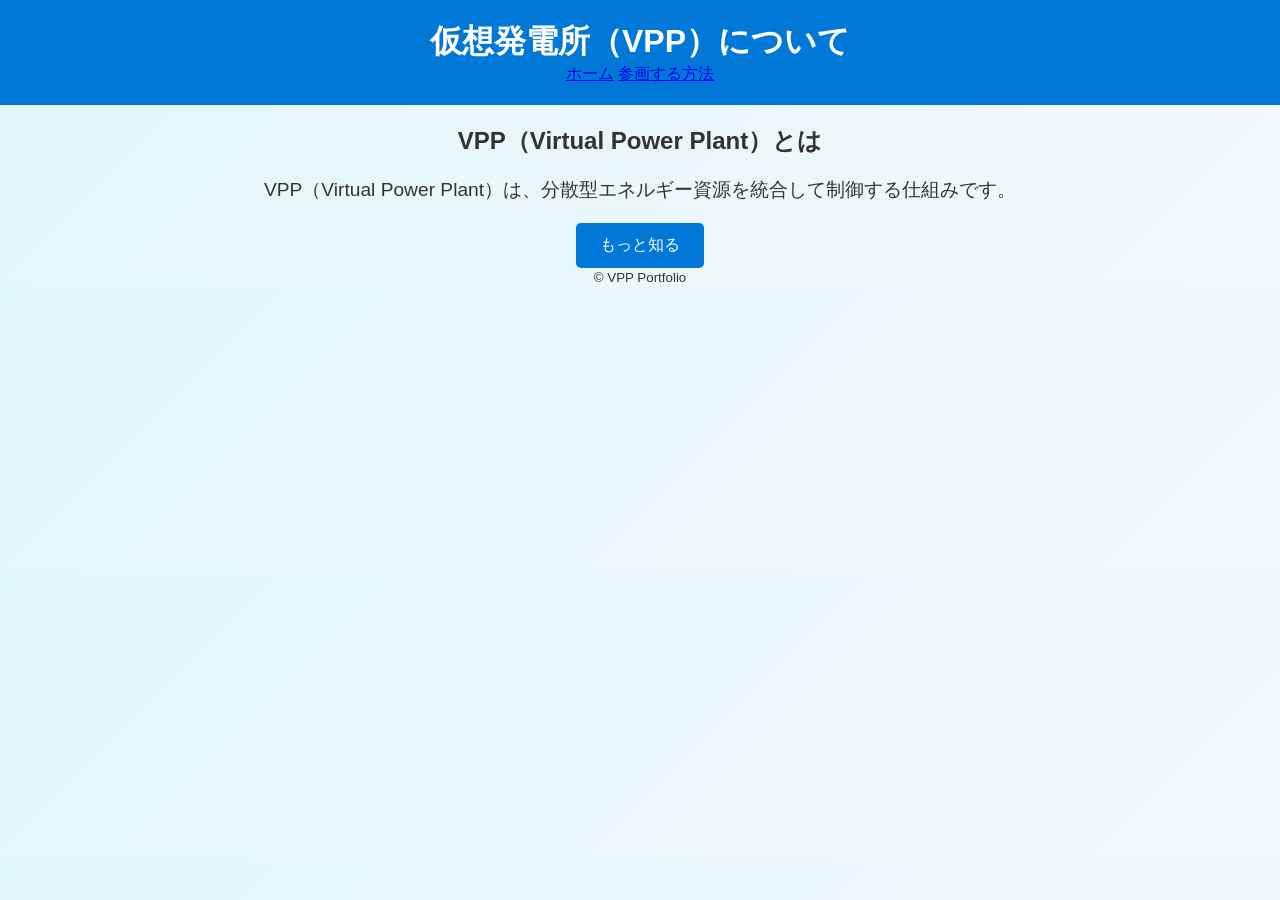
==== index.html @ a4940617 "Revise index.html for improved structure and SEO Updated the structure and content of the index.html" ====
<!DOCTYPE html>
<html lang="ja">
<head>
  <meta charset="UTF-8" />
  <meta name="viewport" content="width=device-width, initial-scale=1.0" />

  <title>VPPとは？｜仮想発電所（Virtual Power Plant）の概要</title>
  <meta name="description" content="VPP（仮想発電所）は分散型エネルギー資源を統合・制御し、再生可能エネルギーの活用を促進する仕組みです。概要をわかりやすく紹介します。" />

  <link rel="stylesheet" href="style.css" />

  <!-- OGP（SNS共有での見栄え：SEO/UXに寄与） -->
  <meta property="og:title" content="VPPとは？｜仮想発電所（Virtual Power Plant）の概要" />
  <meta property="og:description" content="VPP（仮想発電所）は分散型エネルギー資源を統合・制御する仕組みです。" />
  <meta property="og:type" content="website" />
</head>

<body>
  <header class="site-header">
    <h1>仮想発電所（VPP）について</h1>
    <nav class="site-nav" aria-label="グローバルナビゲーション">
      <a href="index.html" aria-current="page">ホーム</a>
      <a href="join.html">参画する方法</a>
    </nav>
  </header>

  <main class="container">
    <section class="card">
      <h2>VPP（Virtual Power Plant）とは</h2>
      <p>VPP（Virtual Power Plant）は、分散型エネルギー資源を統合して制御する仕組みです。</p>
      <button id="learnMoreBtn" type="button">もっと知る</button>
    </section>
  </main>

  <footer class="site-footer">
    <small>© VPP Portfolio</small>
  </footer>

  <script src="script.js" defer></script>
</body>
</html>
---- style.css ----
body {
  font-family: 'Roboto', sans-serif;
  margin: 0;
  padding: 0;
  background: linear-gradient(135deg, #e0f7fa, #f4f8fb);
  color: #333;
  text-align: center;
}

header {
  background-color: #0078d7;
  color: white;
  padding: 20px;
}

h1 {
  margin: 0;
  font-size: 2em;
  animation: fadeIn 1.5s ease-in-out;
}

.content {
  max-width: 900px;
  margin: 0 auto;
  padding: 20px;
}

p {
  font-size: 1.2em;
  margin: 20px;
  animation: fadeIn 2s ease-in-out;
}

img {
  margin: 20px auto;
  display: block;
  max-width: 80%;
  height: auto;
  border-radius: 10px;
  box-shadow: 0 4px 8px rgba(0,0,0,0.2);
  animation: fadeIn 2.5s ease-in-out;
}

button {
  padding: 12px 24px;
  background-color: #0078d7;
  color: white;
  border: none;
  border-radius: 5px;
  font-size: 1em;
  cursor: pointer;
  transition: background-color 0.3s ease, transform 0.3s ease;
  animation: fadeIn 3s ease-in-out;
}

button:hover {
  background-color: #005fa3;
  transform: scale(1.05);
}

/* ✅ フェードインアニメーション */
@keyframes fadeIn {
  from { opacity: 0; transform: translateY(20px); }
  to { opacity: 1; transform: translateY(0); }
}

/* ✅ レスポンシブ対応 */
@media (max-width: 768px) {
  h1 { font-size: 1.5em; }
  p { font-size: 1em; }
  button { width: 80%; font-size: 1em; }
}

@media (max-width: 480px) {
  h1 { font-size: 1.2em; }
  p { font-size: 0.95em; }
}
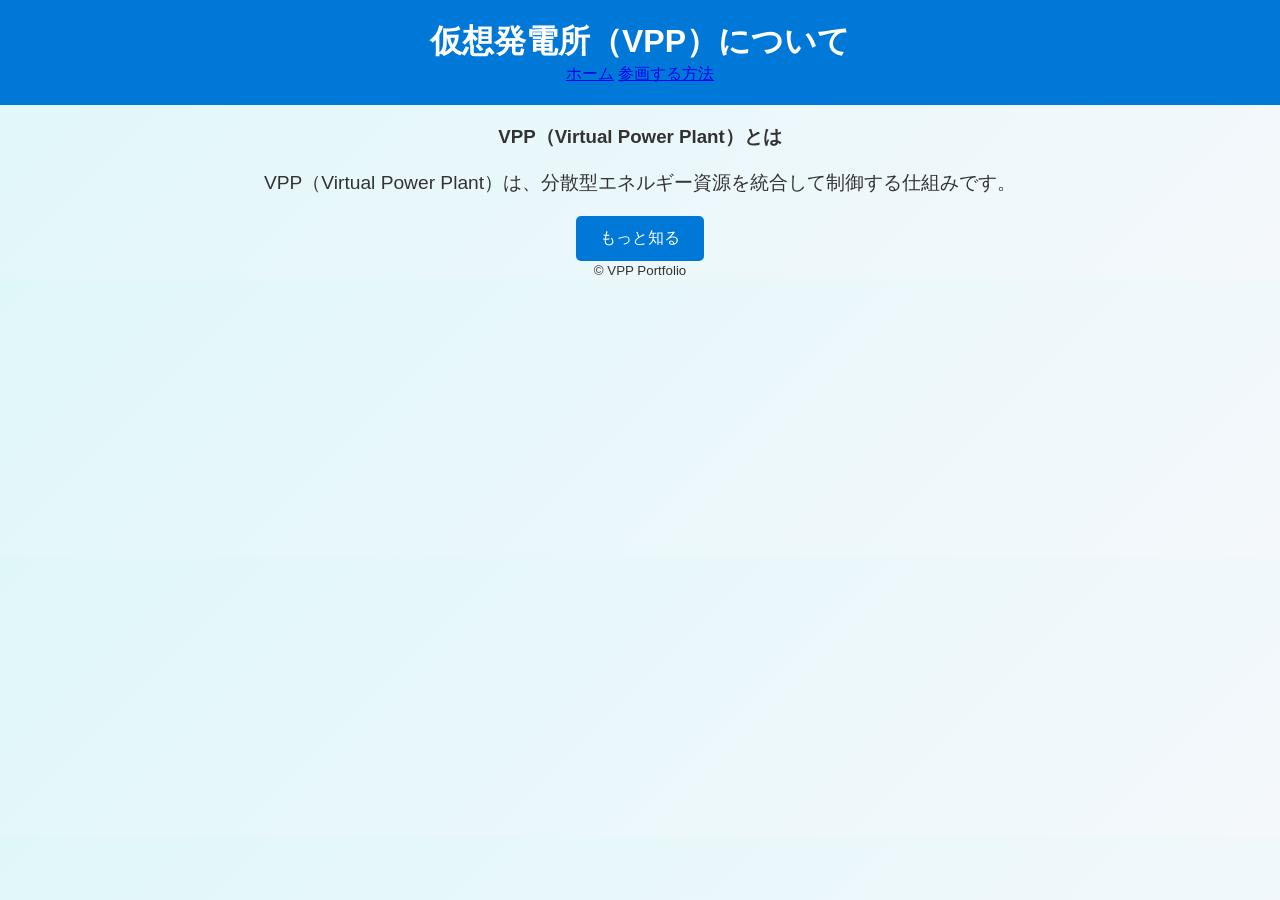
==== commit 480bc6b9: "Fix HTML structure and update section headings" ====
--- a/index.html
+++ b/index.html
@@ -26,7 +26,7 @@
 
   <main class="container">
     <section class="card">
-      <h2>VPP（Virtual Power Plant）とは</h2>
+      <h3>VPP（Virtual Power Plant）とは</h3>
       <p>VPP（Virtual Power Plant）は、分散型エネルギー資源を統合して制御する仕組みです。</p>
       <button id="learnMoreBtn" type="button">もっと知る</button>
     </section>
@@ -39,3 +39,4 @@
   <script src="script.js" defer></script>
 </body>
 </html>
+
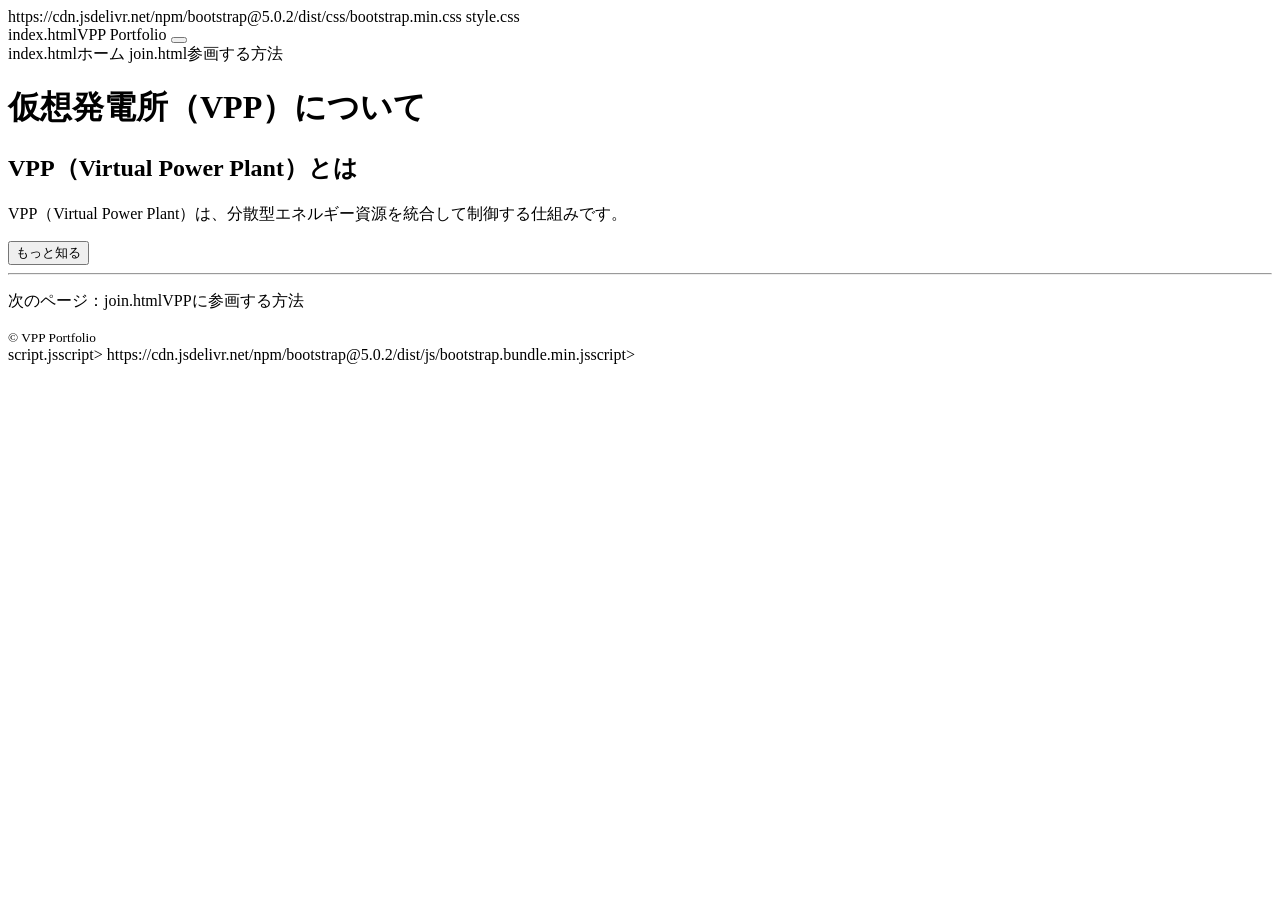
==== commit d7600f77: "Refactor index.html to use Bootstrap framework Updated HTML structure to include Bootstrap for styli" ====
--- a/index.html
+++ b/index.html
@@ -2,41 +2,75 @@
 <html lang="ja">
 <head>
   <meta charset="UTF-8" />
-  <meta name="viewport" content="width=device-width, initial-scale=1.0" />
+  <meta name="viewport" content="width=device-width, initial-scale=1" />
 
   <title>VPPとは？｜仮想発電所（Virtual Power Plant）の概要</title>
   <meta name="description" content="VPP（仮想発電所）は分散型エネルギー資源を統合・制御し、再生可能エネルギーの活用を促進する仕組みです。概要をわかりやすく紹介します。" />
 
-  <link rel="stylesheet" href="style.css" />
+  <!-- Bootstrap CSS（CDN） -->
+  https://cdn.jsdelivr.net/npm/bootstrap@5.0.2/dist/css/bootstrap.min.css <!--  -->
 
-  <!-- OGP（SNS共有での見栄え：SEO/UXに寄与） -->
+  <!-- Custom CSS（最小限の上書き用） -->
+  style.css
+
+  <!-- OGP（SNS用宣言） -->
   <meta property="og:title" content="VPPとは？｜仮想発電所（Virtual Power Plant）の概要" />
   <meta property="og:description" content="VPP（仮想発電所）は分散型エネルギー資源を統合・制御する仕組みです。" />
   <meta property="og:type" content="website" />
 </head>
 
 <body>
-  <header class="site-header">
-    <h1>仮想発電所（VPP）について</h1>
-    <nav class="site-nav" aria-label="グローバルナビゲーション">
-      <a href="index.html" aria-current="page">ホーム</a>
-      <a href="join.html">参画する方法</a>
-    </nav>
-  </header>
+  <!-- Navbar（Bootstrapでレスポンシブ対応） -->
+  <nav class="navbar navbar-expand-sm navbar-dark bg-primary">
+    <div class="container">
+      index.htmlVPP Portfolio</a>
+      <button class="navbar-toggler" type="button" data-bs-toggle="collapse" data-bs-target="#navMenu"
+              aria-controls="navMenu" aria-expanded="false" aria-label="ナビゲーション切替">
+        <span class="navbar-toggler-icon"></span>
+      </button>
 
-  <main class="container">
-    <section class="card">
-      <h3>VPP（Virtual Power Plant）とは</h3>
-      <p>VPP（Virtual Power Plant）は、分散型エネルギー資源を統合して制御する仕組みです。</p>
-      <button id="learnMoreBtn" type="button">もっと知る</button>
-    </section>
+      <div class="collapse navbar-collapse" id="navMenu">
+        <div class="navbar-nav ms-auto">
+          index.htmlホーム</a>
+          join.html参画する方法</a>
+        </div>
+      </div>
+    </div>
+  </nav>
+
+  <main class="container my-4">
+    <div class="row justify-content-center">
+      <div class="col-12 col-lg-9">
+        <div class="card shadow-sm">
+          <div class="card-body p-4">
+            <h1 class="h3 mb-3">仮想発電所（VPP）について</h1>
+
+            <h2 class="h5">VPP（Virtual Power Plant）とは</h2>
+            <p class="mb-3">
+              VPP（Virtual Power Plant）は、分散型エネルギー資源を統合して制御する仕組みです。
+            </p>
+
+            <button id="learnMoreBtn" type="button" class="btn btn-primary">
+              もっと知る
+            </button>
+
+            <hr class="my-4" />
+            <p class="text-muted mb-0">
+              次のページ：join.htmlVPPに参画する方法</a>
+            </p>
+          </div>
+        </div>
+      </div>
+    </div>
   </main>
 
-  <footer class="site-footer">
+  <footer class="py-4 text-center text-muted">
     <small>© VPP Portfolio</small>
   </footer>
 
-  <script src="script.js" defer></script>
+  script.jsscript>
+
+  <!-- Bootstrap JS Bundle（Popper含む） -->
+  https://cdn.jsdelivr.net/npm/bootstrap@5.0.2/dist/js/bootstrap.bundle.min.jsscript> <!--  -->
 </body>
 </html>
-
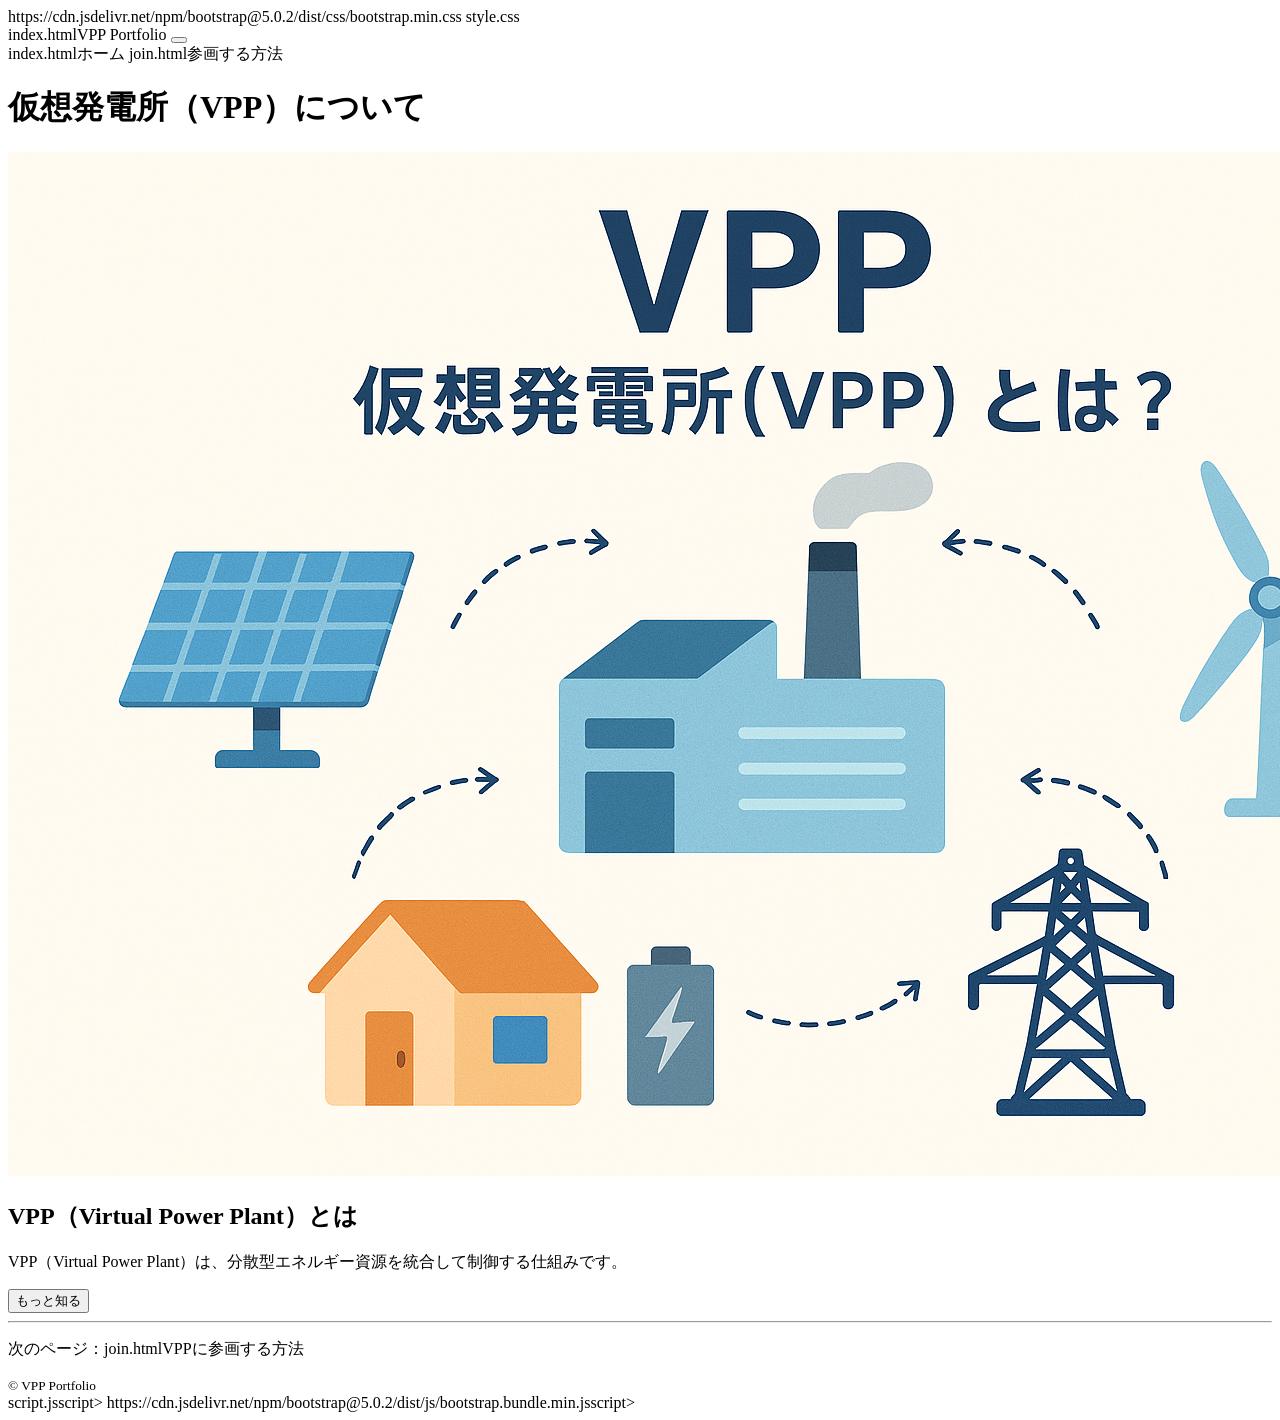
==== commit 6ed49d13: "Add image to VPP overview section Added an image to enhance the explanation of VPP." ====
--- a/index.html
+++ b/index.html
@@ -44,6 +44,12 @@
         <div class="card shadow-sm">
           <div class="card-body p-4">
             <h1 class="h3 mb-3">仮想発電所（VPP）について</h1>
+            <!--image-->
+            <img
+              src="vpp-diagram.jpg"
+              class="img-gluid rounded shadow-sm my-d vpp-hero"
+              alt="VPP(仮想発電所)の概念図(太陽光・風力・工場・送電網・蓄電池）"
+            />
 
             <h2 class="h5">VPP（Virtual Power Plant）とは</h2>
             <p class="mb-3">
@@ -74,3 +80,4 @@
   https://cdn.jsdelivr.net/npm/bootstrap@5.0.2/dist/js/bootstrap.bundle.min.jsscript> <!--  -->
 </body>
 </html>
+
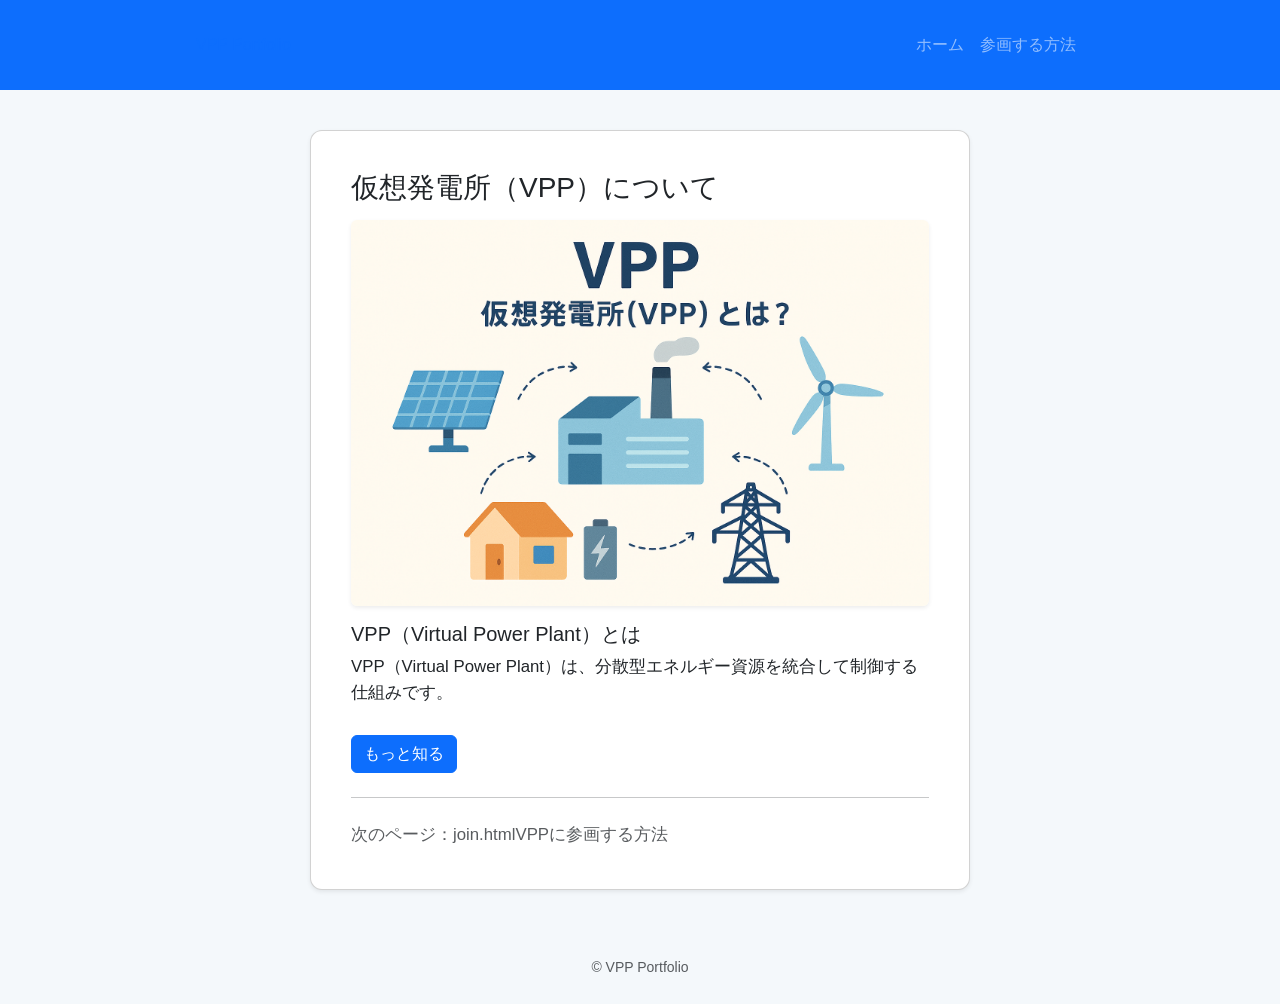
==== commit 2f7774a7: "Fix HTML structure and update Bootstrap links" ====
--- a/index.html
+++ b/index.html
@@ -8,10 +8,13 @@
   <meta name="description" content="VPP（仮想発電所）は分散型エネルギー資源を統合・制御し、再生可能エネルギーの活用を促進する仕組みです。概要をわかりやすく紹介します。" />
 
   <!-- Bootstrap CSS（CDN） -->
-  https://cdn.jsdelivr.net/npm/bootstrap@5.0.2/dist/css/bootstrap.min.css <!--  -->
+  <link
+    href="https://cdn.jsdelivr.net/npm/bootstrap@5.0.2/dist/css/bootstrap.min.css"
+    rel="stylesheet"
+  />
 
   <!-- Custom CSS（最小限の上書き用） -->
-  style.css
+  <link href="style.css" rel="stylesheet" />
 
   <!-- OGP（SNS用宣言） -->
   <meta property="og:title" content="VPPとは？｜仮想発電所（Virtual Power Plant）の概要" />
@@ -23,7 +26,7 @@
   <!-- Navbar（Bootstrapでレスポンシブ対応） -->
   <nav class="navbar navbar-expand-sm navbar-dark bg-primary">
     <div class="container">
-      index.htmlVPP Portfolio</a>
+      <a href="index.html" class"navbar-brand">VPP Portfolio</a>
       <button class="navbar-toggler" type="button" data-bs-toggle="collapse" data-bs-target="#navMenu"
               aria-controls="navMenu" aria-expanded="false" aria-label="ナビゲーション切替">
         <span class="navbar-toggler-icon"></span>
@@ -31,8 +34,8 @@
 
       <div class="collapse navbar-collapse" id="navMenu">
         <div class="navbar-nav ms-auto">
-          index.htmlホーム</a>
-          join.html参画する方法</a>
+          <a href="index.html" class="nav-link">ホーム</a>
+          <a href="join.html" class="nav-link">参画する方法</a>
         </div>
       </div>
     </div>
@@ -47,7 +50,7 @@
             <!--image-->
             <img
               src="vpp-diagram.jpg"
-              class="img-gluid rounded shadow-sm my-d vpp-hero"
+              class="img-fluid rounded shadow-sm my-3 vpp-image"
               alt="VPP(仮想発電所)の概念図(太陽光・風力・工場・送電網・蓄電池）"
             />
 
@@ -74,10 +77,14 @@
     <small>© VPP Portfolio</small>
   </footer>
 
-  script.jsscript>
+  <script src="script.js"></script>
 
   <!-- Bootstrap JS Bundle（Popper含む） -->
-  https://cdn.jsdelivr.net/npm/bootstrap@5.0.2/dist/js/bootstrap.bundle.min.jsscript> <!--  -->
+  <script
+    src="https://cdn.jsdelivr.net/npm/bootstrap@5.0.2/dist/js/bootstrap.bundle.min.js">
+  </script>
 </body>
 </html>
 
+
+
--- a/style.css
+++ b/style.css
@@ -0,0 +1,113 @@
+/* 全体 */
+:root {
+  --brand: #0078d7;
+  --brand-dark: #005fa3;
+  --bg: #f4f8fb;
+  --text: #333;
+  --card: #fff;
+  --radius: 12px;
+}
+
+* { box-sizing: border-box; }
+
+body {
+  font-family: "Segoe UI", sans-serif;
+  background-color: var(--bg);
+  color: var(--text);
+  margin: 0;
+  line-height: 1.6;
+}
+
+/* ヘッダー */
+.site-header {
+  background: var(--brand);
+  color: #fff;
+  padding: 16px 12px;
+  text-align: center;
+}
+
+.site-header h1 {
+  margin: 0;
+  font-size: 1.8rem;
+}
+
+.site-nav {
+  margin-top: 10px;
+  display: flex;
+  gap: 12px;
+  justify-content: center;
+  flex-wrap: wrap;
+}
+
+.site-nav a {
+  color: #fff;
+  text-decoration: none;
+  padding: 8px 12px;
+  border-radius: 999px;
+  background: rgba(255,255,255,0.15);
+}
+
+.site-nav a[aria-current="page"] {
+  background: rgba(255,255,255,0.35);
+  font-weight: 600;
+}
+
+/* レイアウト */
+.container {
+  max-width: 920px;
+  margin: 0 auto;
+  padding: 16px;
+}
+
+.card {
+  background: var(--card);
+  border-radius: var(--radius);
+  padding: 16px;
+  box-shadow: 0 4px 16px rgba(0,0,0,0.06);
+}
+
+/* 段落 */
+p { margin: 0 0 12px; font-size: 1.05rem; }
+
+/* ボタン */
+button {
+  display: inline-block;
+  margin-top: 12px;
+  padding: 10px 16px;
+  background-color: var(--brand);
+  color: #fff;
+  border: none;
+  border-radius: 10px;
+  font-size: 1rem;
+  cursor: pointer;
+  transition: background-color 0.2s ease;
+}
+
+button:hover { background-color: var(--brand-dark); }
+
+/* フッター */
+.site-footer {
+  text-align: center;
+  padding: 20px 12px;
+  color: #666;
+}
+
+/* レスポンシブ（スマホ） */
+@media (max-width: 600px) {
+  .site-header h1 { font-size: 1.4rem; }
+  .container { padding: 12px; }
+  p { font-size: 1rem; }
+  button { width: 100%; }
+}
+
+.vpp-image{
+  width: 100%;
+  height: auto;
+  display: block;
+}
+/* さらにスマホで見栄え調整 :/
+@media (max-width: 600px){
+  .vpp-image{
+    border-radius: 12px;
+  }
+}
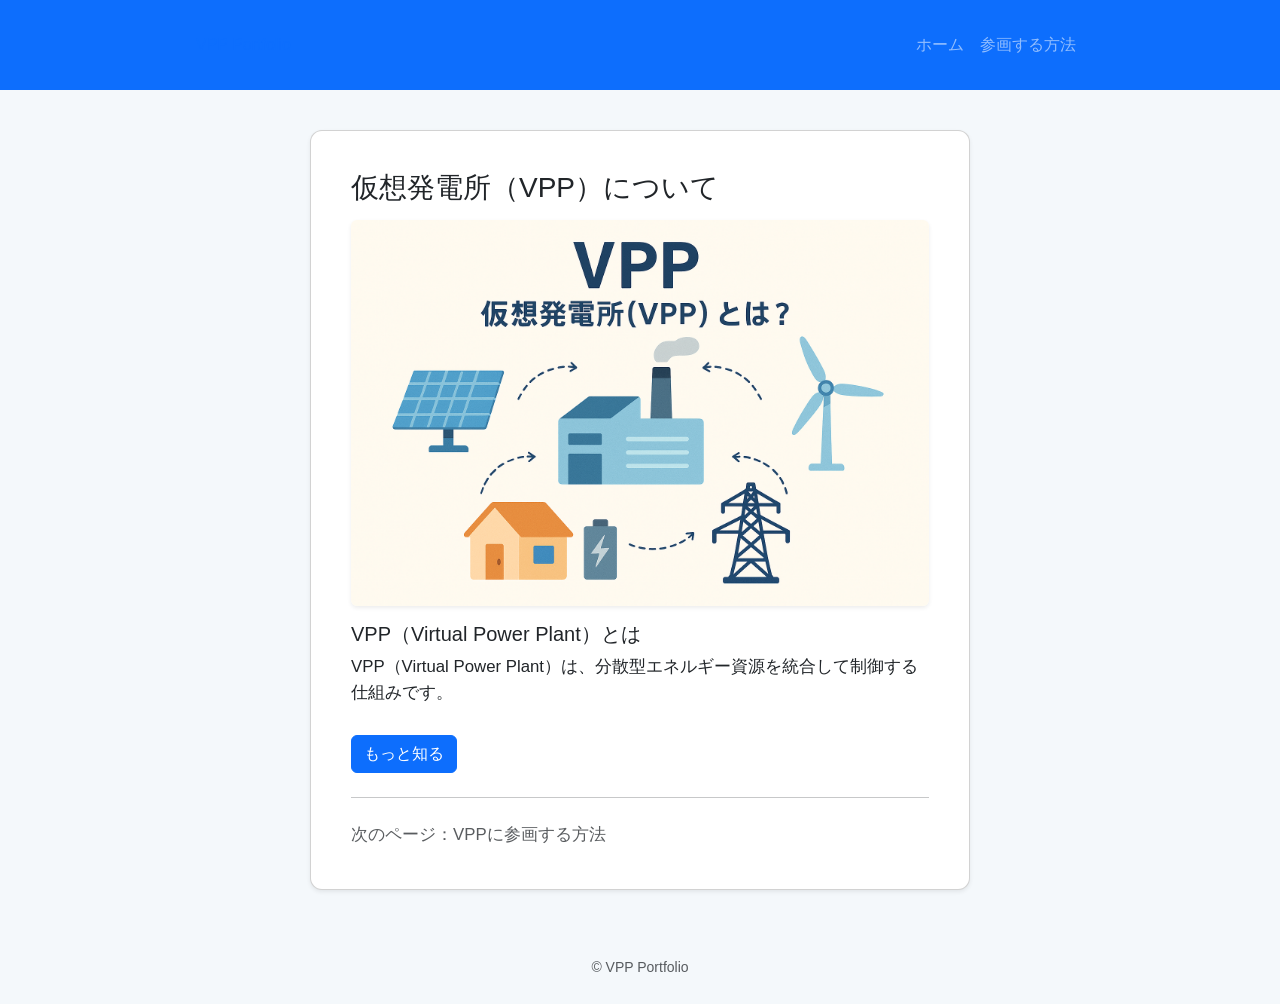
==== commit 008b4ba7: "Fix HTML encoding issues in index.html" ====
--- a/index.html
+++ b/index.html
@@ -65,7 +65,7 @@
 
             <hr class="my-4" />
             <p class="text-muted mb-0">
-              次のページ：join.htmlVPPに参画する方法</a>
+              <a href"join.html" class="nav-link">次のページ：VPPに参画する方法</a>
             </p>
           </div>
         </div>
